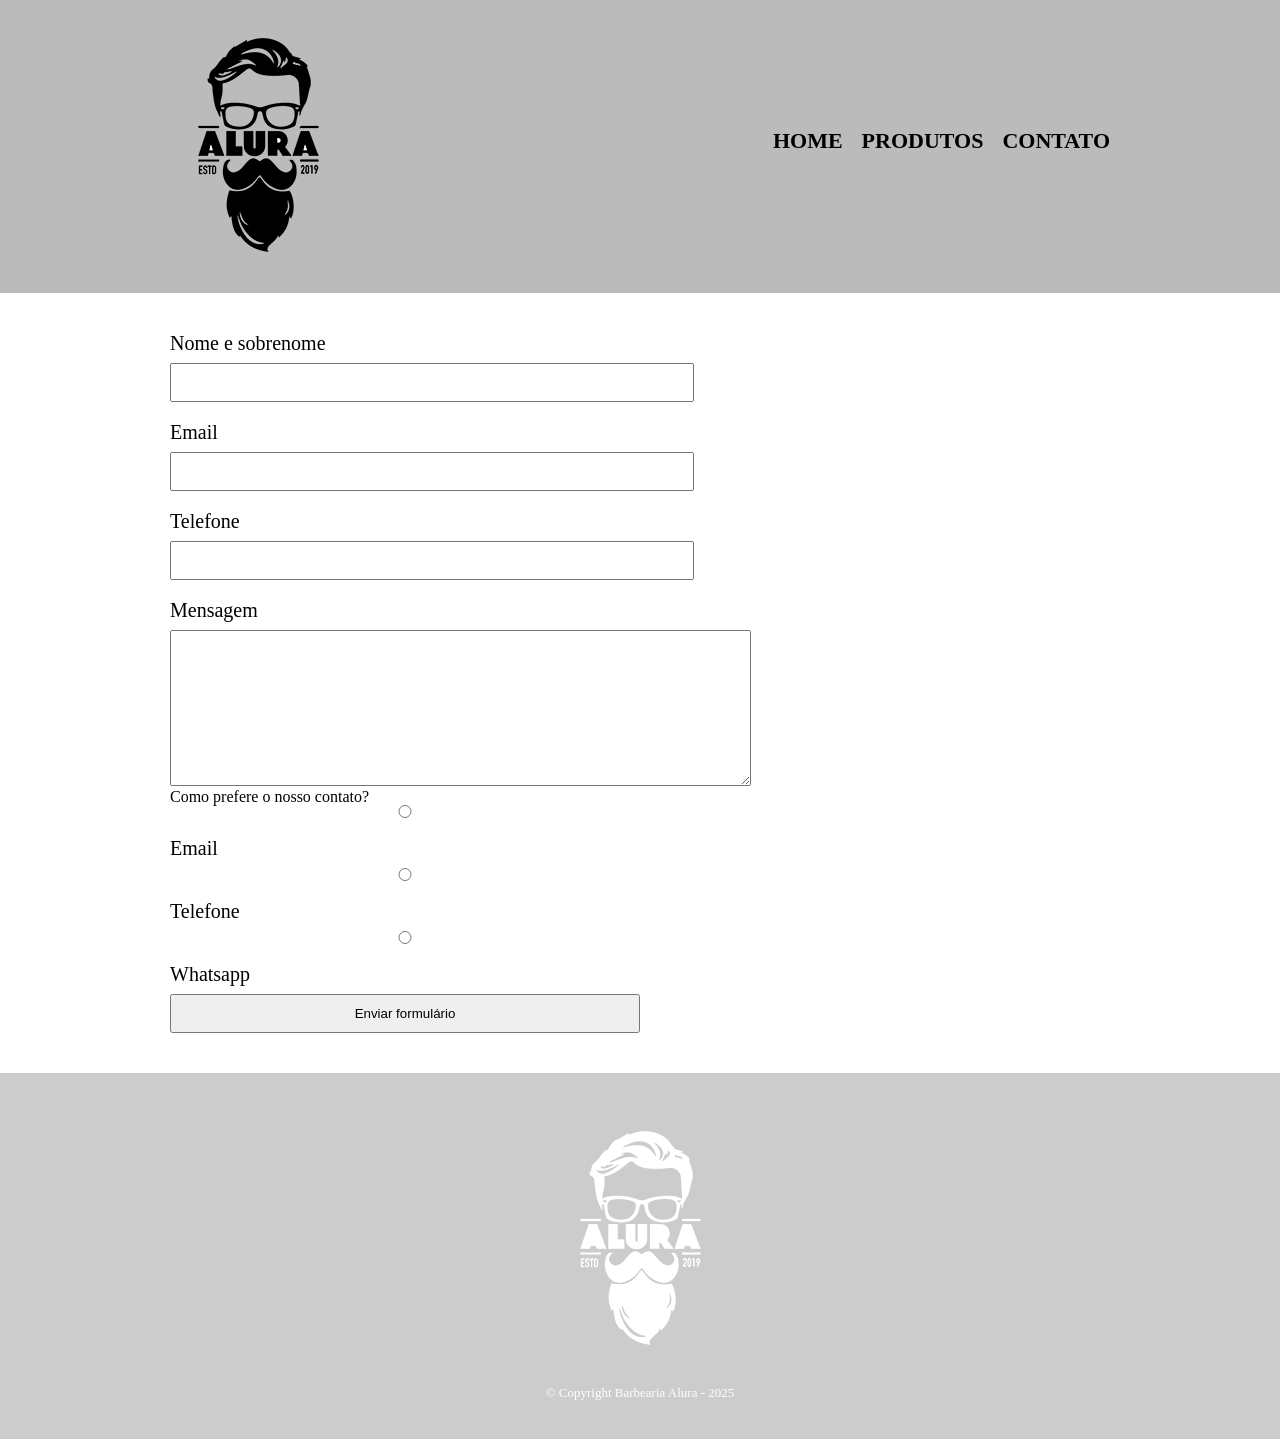
==== contato.html @ 219ab12b "radio" ====
<!DOCTYPE html>
<html lang="pt-br">
<head>
    <meta charset="UTF-8">
    <meta name="viewport" content="width=device-width, initial-scale=1.0">
    <title>Contato - Barbearia Alura</title>
    <link rel="stylesheet" href="reset.css">
    <link rel="stylesheet" href="style.css">
</head>
<body>
    <header>
        <div class="caixa">
            <h1><img src="img/logo.png" alt=""></h1>

            <nav>
                <ul>
                    <li><a href="index.html">Home</a></li>
                    <li><a href="produtos.html">Produtos</a></li>
                    <li><a href="contato.html">Contato</a></li>
                </ul>
            </nav>
        </div>
    </header>
    <main>
        <form>
            <label for="nomesobrenome">Nome e sobrenome</label>
            <input type="text" id="nomesobrenome" class="input-padrao">

            <label for="email">Email</label>
            <input type="text" id="email" class="input-padrao">

            <label for="telefone">Telefone</label>
            <input type="text" id="telefone" class="input-padrao">

            <label for="mensagem">Mensagem</label>
            <textarea cols="70" rows="10" id="mensagem" class="input-padrao"></textarea>

            <div>
                <p> Como prefere o nosso contato? </p>
                <label for="radio-email"><input type="radio" name="contato" value="email" id="radio-email">Email</label>
                <label for="radio-telefone"><input type="radio" name="contato" value="telefone" id="radio-telefone">Telefone</label>
                <label for="radio-whatsapp"><input type="radio" name="contato" value="whatsapp" id="radio-whatsapp">Whatsapp</label>
            </div>
            <input type="submit" value="Enviar formulário">
        </form>
    </main>


    <footer>
        <img src="img/logo-branco.png" alt="">
        <p class="copyright">&copy; Copyright Barbearia Alura - 2025</p>
    </footer>

    
</body>
</html>
---- style.css ----
header{
    background: #bbbbbb;
    padding: 20px 0;
}
.caixa{
    position: relative;
    width: 940px;
    margin: 0 auto;
}
nav{
    position: absolute;
    top: 110px;
    right: 0;
}
nav li{
    display: inline;
    margin: 0 0 0 15px;
}
nav a{
    text-transform: uppercase;
    color:#000000;
    font-weight: bold;
    font-size: 22px;
    text-decoration: none;
}
.produtos{
    width: 940;
    margin: 0 auto;
    padding: 50px 0;
}
.produtos li{
    display: inline-block;
    text-align: center;
    width: 30%;
    vertical-align: top;
    margin: 0 1.5%;
    padding: 30px 20px;
    box-sizing: border-box;
    border: 2px solid #000000;
    border-radius: 10px;
}
.produtos h2{
    font-size: 30px;
    font-weight: bold;
}
.produto-descricao{
    font-size: 18px;
}
.produto-preco{
    font-size: 22px;
    font-weight: bold;
    margin-top: 10px;
}
nav a:hover{
    color:#c78c19;
    text-decoration: underline;
}
.produtos li:hover{
    border-color: #c78c19;
}
.produtos li:active{
    border-color: #088c19;
}
.produtos li:hover h2{
    font-size: 34px;
}
footer{
    text-align: center;
    background: #cccccc;
    padding: 40px;
}
.copyright{
    color:#ffffff;
    font-size: 13px;
    margin: 20px 0 0;
}
main{
    width: 940px;
    margin: 0 auto;
form{
    margin: 40px 0;
}
form label{
    display: block;
    font-size: 20px;
    margin: 0 0 10px;
}
form input{
    display: block;
    margin: 0 0 20px;
    padding: 10px 25px;
    width: 50%;
}
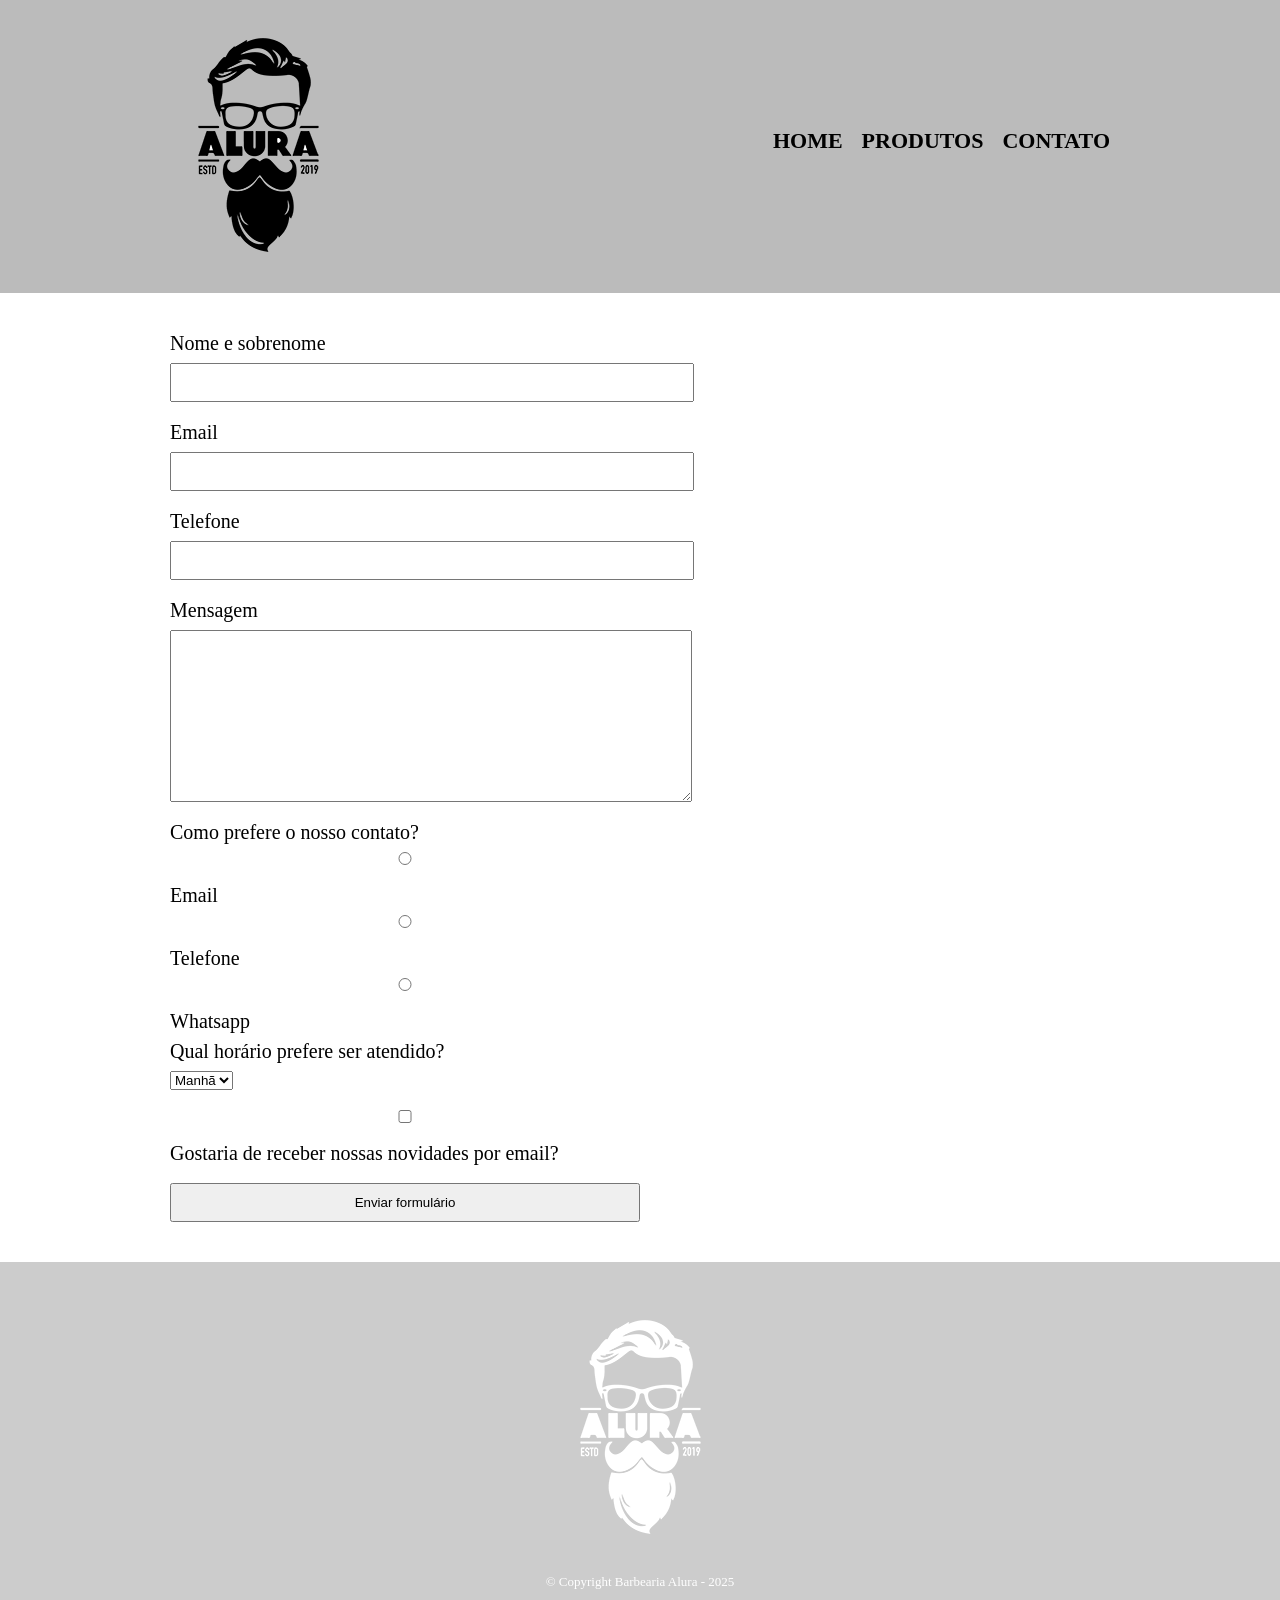
==== commit 1587c638: "checkbox" ====
--- a/contato.html
+++ b/contato.html
@@ -41,6 +41,15 @@
                 <label for="radio-telefone"><input type="radio" name="contato" value="telefone" id="radio-telefone">Telefone</label>
                 <label for="radio-whatsapp"><input type="radio" name="contato" value="whatsapp" id="radio-whatsapp">Whatsapp</label>
             </div>
+            <div>
+                <p>Qual horário prefere ser atendido?</p>
+                <select>
+                    <option>Manhã</option>
+                    <option>Tarde</option>
+                    <option>Noite</option>
+                </select>
+            </div>
+            <label class="checkbox"> <input type="checkbox">Gostaria de receber nossas novidades por email?</label>
             <input type="submit" value="Enviar formulário">
         </form>
     </main>
--- a/style.css
+++ b/style.css
@@ -80,7 +80,7 @@
 form{
     margin: 40px 0;
 }
-form label{
+form label, form p{
     display: block;
     font-size: 20px;
     margin: 0 0 10px;
@@ -90,4 +90,14 @@
     margin: 0 0 20px;
     padding: 10px 25px;
     width: 50%;
+}
+
+.input-padrao{
+    display: block;
+    margin: 0 0 20px;
+    padding: 10px 25px;
+    width: 50%;
+}
+.checkbox{
+    margin: 20px 0;
 }
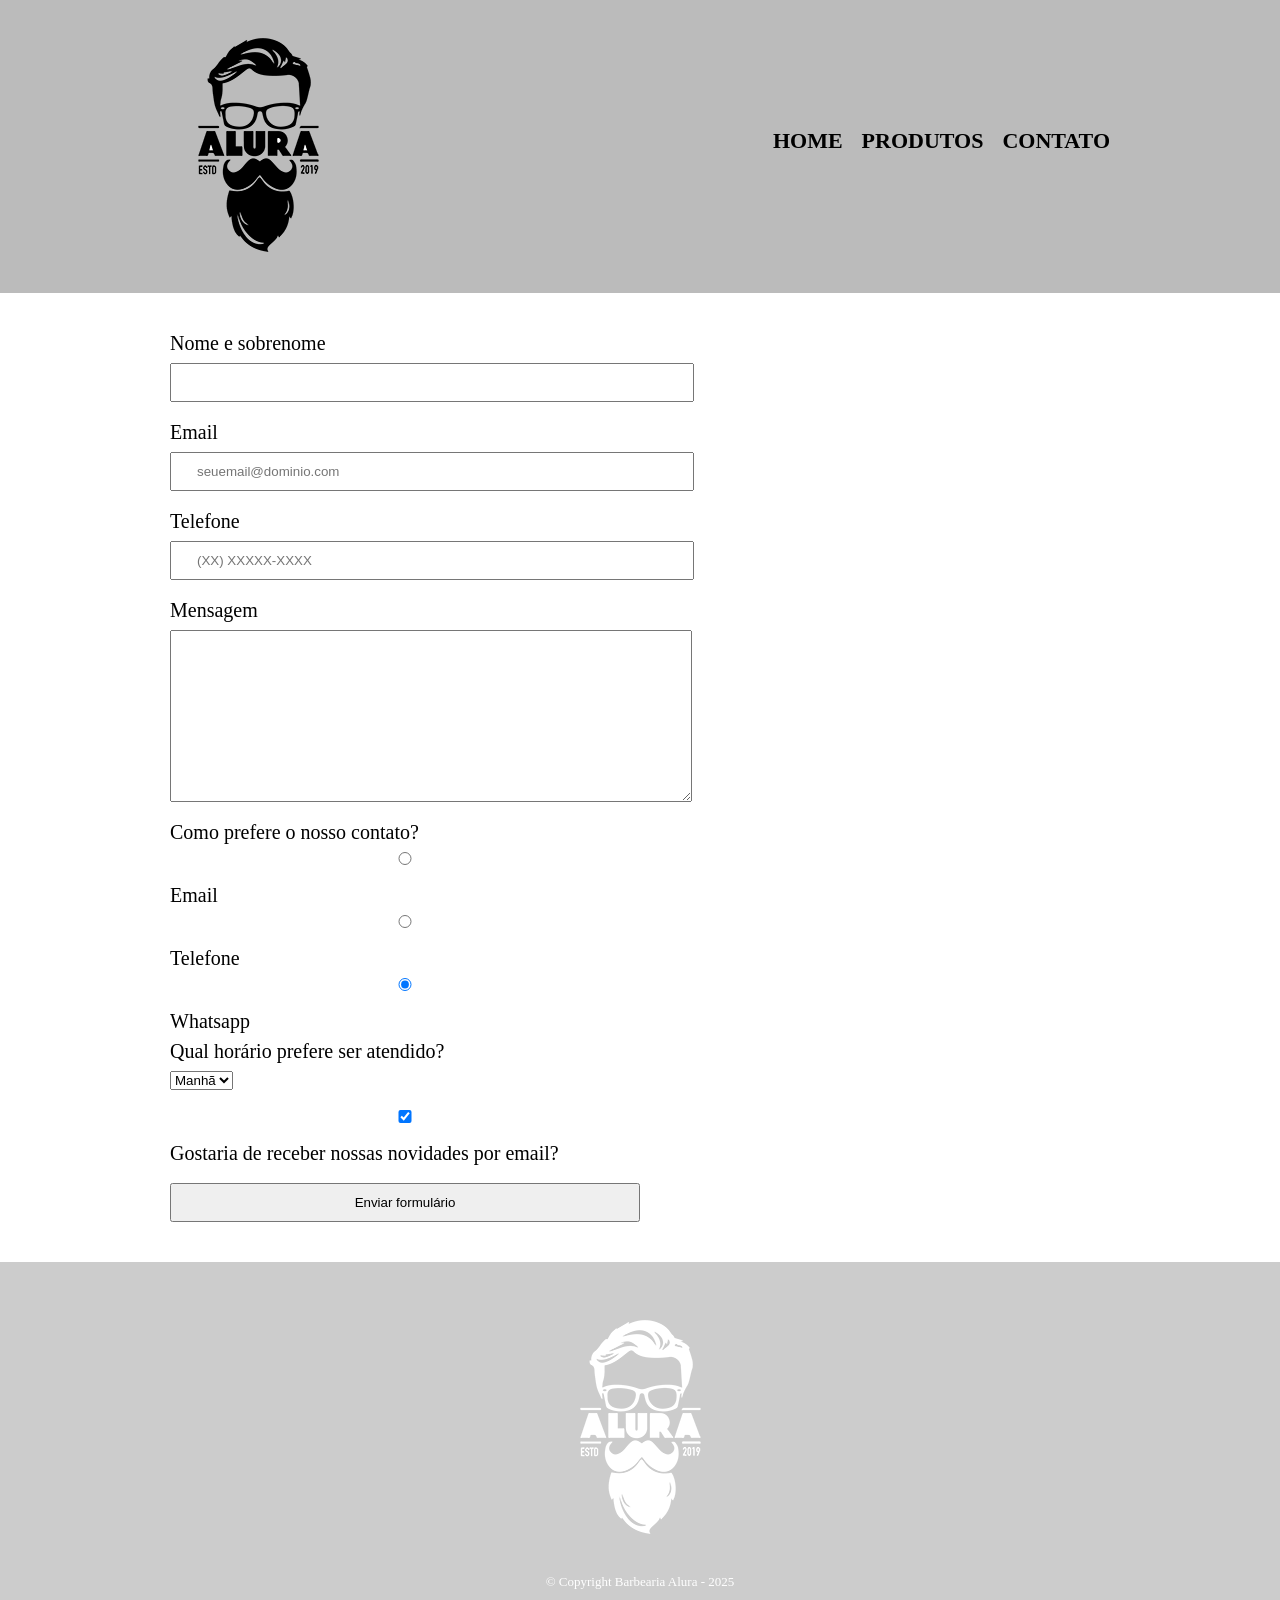
==== commit 6aa97ebd: "required" ====
--- a/contato.html
+++ b/contato.html
@@ -10,7 +10,7 @@
 <body>
     <header>
         <div class="caixa">
-            <h1><img src="img/logo.png" alt=""></h1>
+            <h1><img src="img/logo.png" alt="Logo da Barbearia Alura"></h1>
 
             <nav>
                 <ul>
@@ -27,10 +27,10 @@
             <input type="text" id="nomesobrenome" class="input-padrao">
 
             <label for="email">Email</label>
-            <input type="text" id="email" class="input-padrao">
+            <input type="email" id="email" class="input-padrao" required placeholder="seuemail@dominio.com">
 
             <label for="telefone">Telefone</label>
-            <input type="text" id="telefone" class="input-padrao">
+            <input type="tel" id="telefone" class="input-padrao" required placeholder="(XX) XXXXX-XXXX">
 
             <label for="mensagem">Mensagem</label>
             <textarea cols="70" rows="10" id="mensagem" class="input-padrao"></textarea>
@@ -39,7 +39,7 @@
                 <p> Como prefere o nosso contato? </p>
                 <label for="radio-email"><input type="radio" name="contato" value="email" id="radio-email">Email</label>
                 <label for="radio-telefone"><input type="radio" name="contato" value="telefone" id="radio-telefone">Telefone</label>
-                <label for="radio-whatsapp"><input type="radio" name="contato" value="whatsapp" id="radio-whatsapp">Whatsapp</label>
+                <label for="radio-whatsapp"><input type="radio" name="contato" value="whatsapp" id="radio-whatsapp" checked>Whatsapp</label>
             </div>
             <div>
                 <p>Qual horário prefere ser atendido?</p>
@@ -49,14 +49,14 @@
                     <option>Noite</option>
                 </select>
             </div>
-            <label class="checkbox"> <input type="checkbox">Gostaria de receber nossas novidades por email?</label>
+            <label class="checkbox"> <input type="checkbox" checked>Gostaria de receber nossas novidades por email?</label>
             <input type="submit" value="Enviar formulário">
         </form>
     </main>
 
 
     <footer>
-        <img src="img/logo-branco.png" alt="">
+        <img src="img/logo-branco.png" alt="Logo da Barbearia Alura">
         <p class="copyright">&copy; Copyright Barbearia Alura - 2025</p>
     </footer>
 
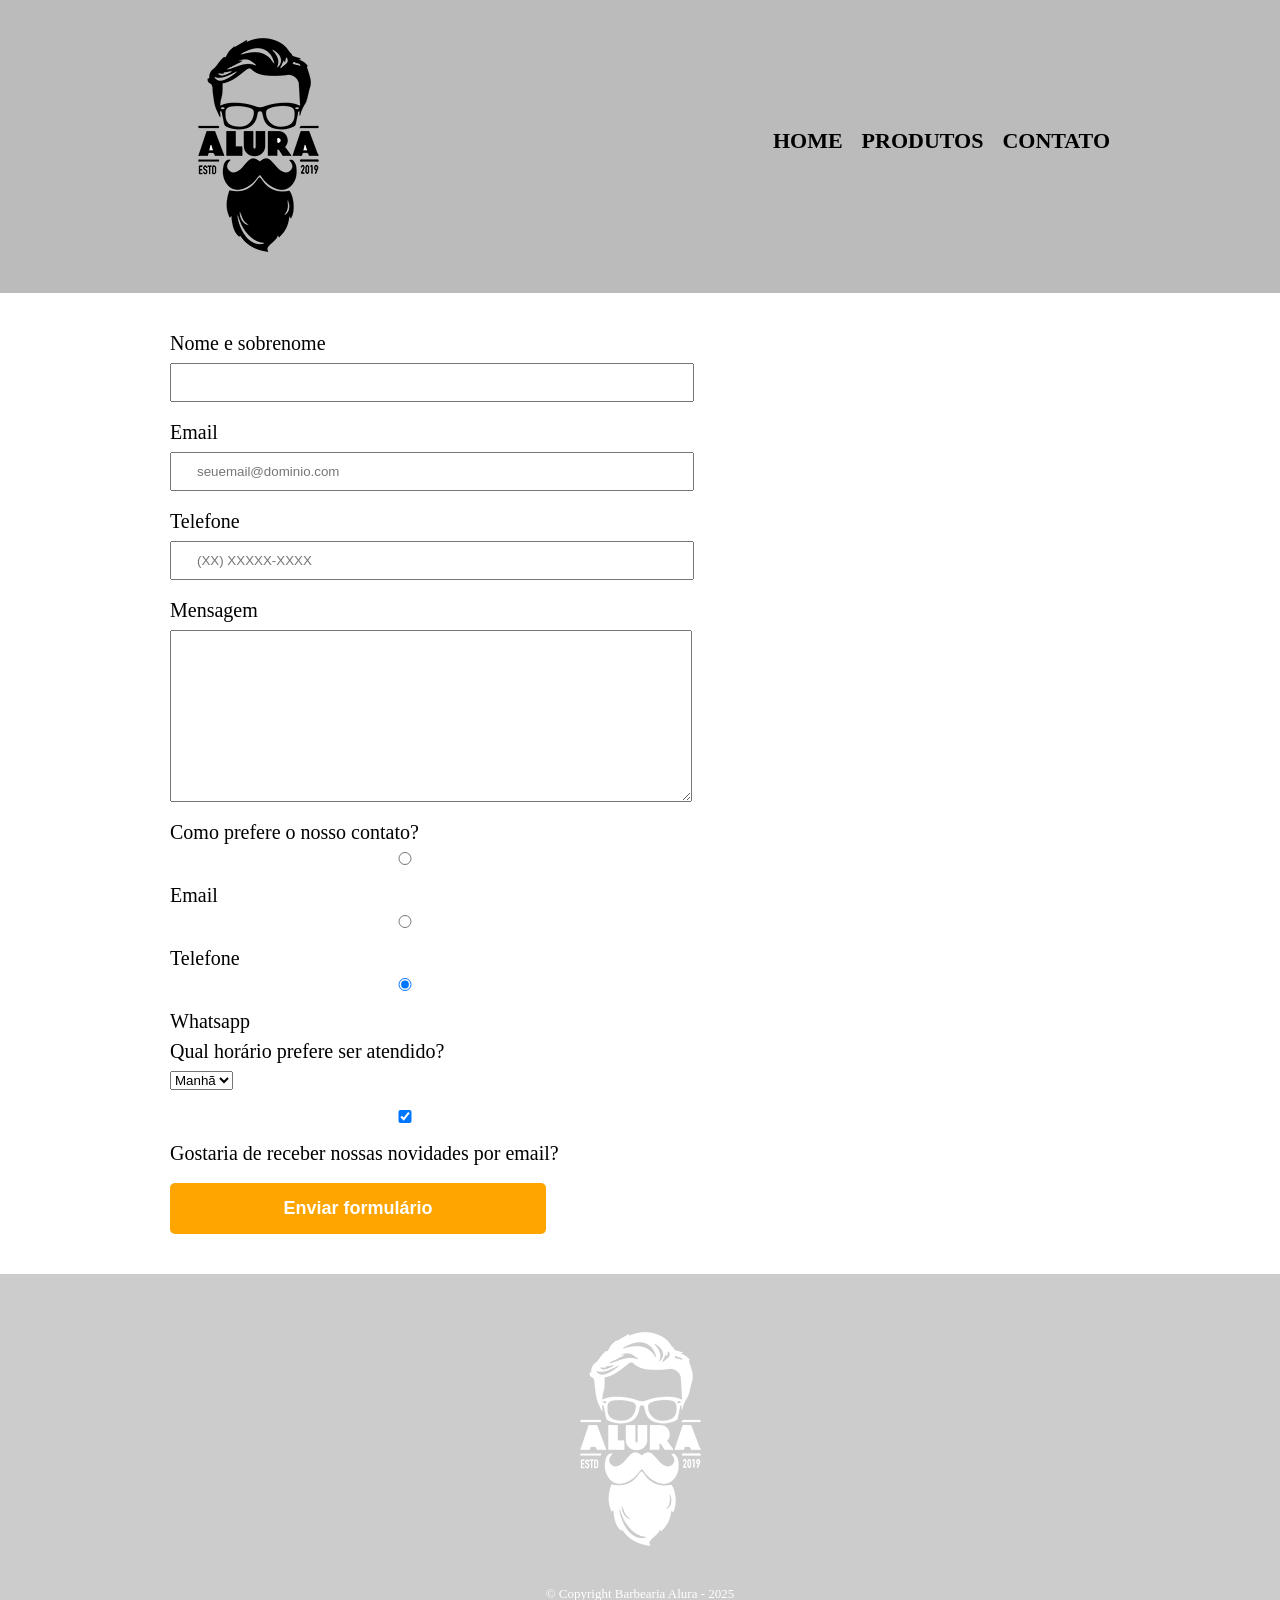
==== commit 26304b09: "enviar" ====
--- a/contato.html
+++ b/contato.html
@@ -50,7 +50,7 @@
                 </select>
             </div>
             <label class="checkbox"> <input type="checkbox" checked>Gostaria de receber nossas novidades por email?</label>
-            <input type="submit" value="Enviar formulário">
+            <input type="submit" value="Enviar formulário" class="enviar">
         </form>
     </main>
 
--- a/style.css
+++ b/style.css
@@ -100,4 +100,17 @@
 }
 .checkbox{
     margin: 20px 0;
+}
+
+.enviar{
+    width: 40%;
+    padding: 15px;
+    background: orange;
+    color: white;
+    font-weight: bold;
+    font-size: 18px;
+    border: none;
+    border-radius: 5px;
+    transition: 1s all;
+    cursor: pointer;
 }
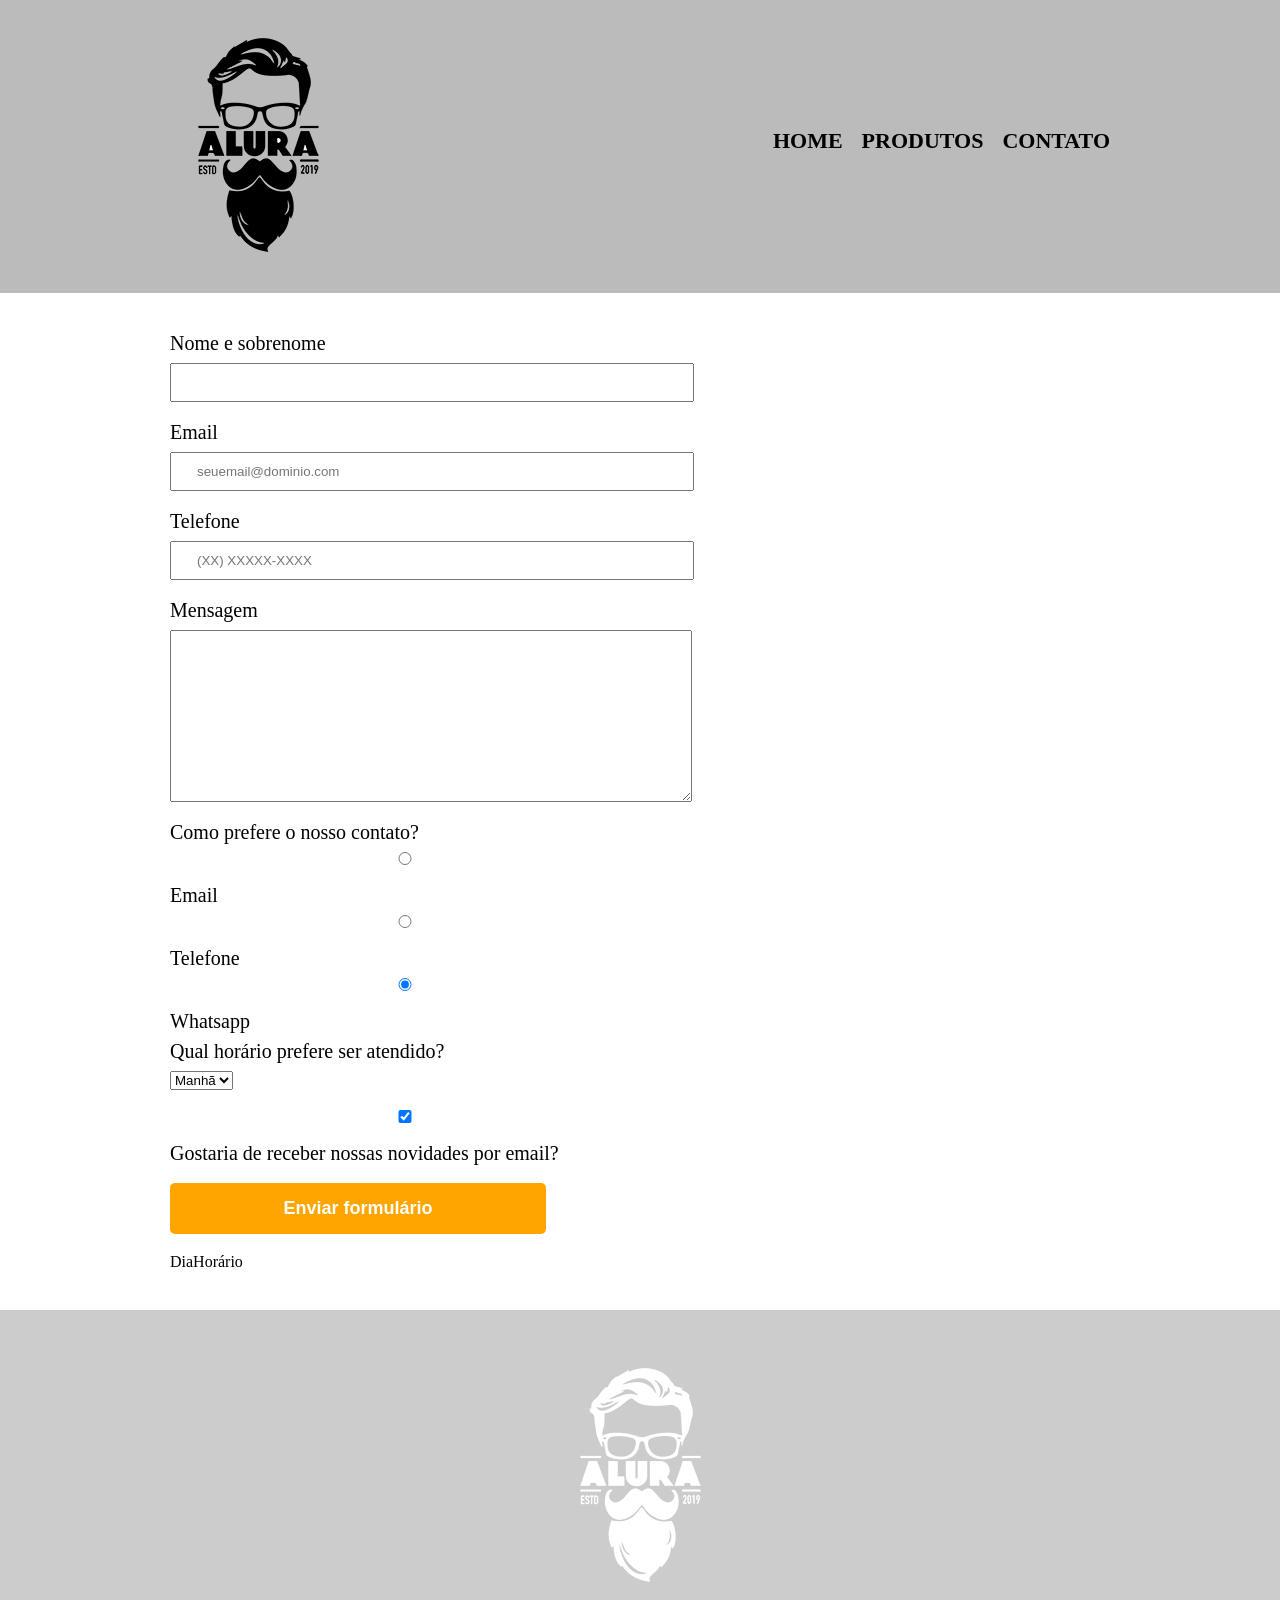
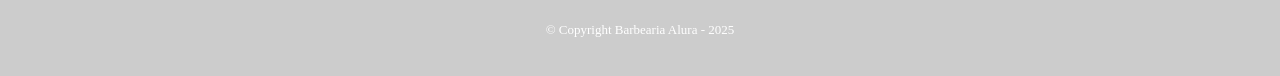
==== commit 8bb88ae4: "tabela" ====
--- a/contato.html
+++ b/contato.html
@@ -51,6 +51,15 @@
             </div>
             <label class="checkbox"> <input type="checkbox" checked>Gostaria de receber nossas novidades por email?</label>
             <input type="submit" value="Enviar formulário" class="enviar">
+
+            <table>
+                <thead>
+                    <tr>
+                        <th>Dia</th>
+                        <th>Horário</th>
+                    </tr>
+                </thead>
+            </table>
         </form>
     </main>
 
--- a/style.css
+++ b/style.css
@@ -113,4 +113,8 @@
     border-radius: 5px;
     transition: 1s all;
     cursor: pointer;
+}
+.enviar:hover{
+    background: darkorange;
+    transform: scale(1.2);
 }
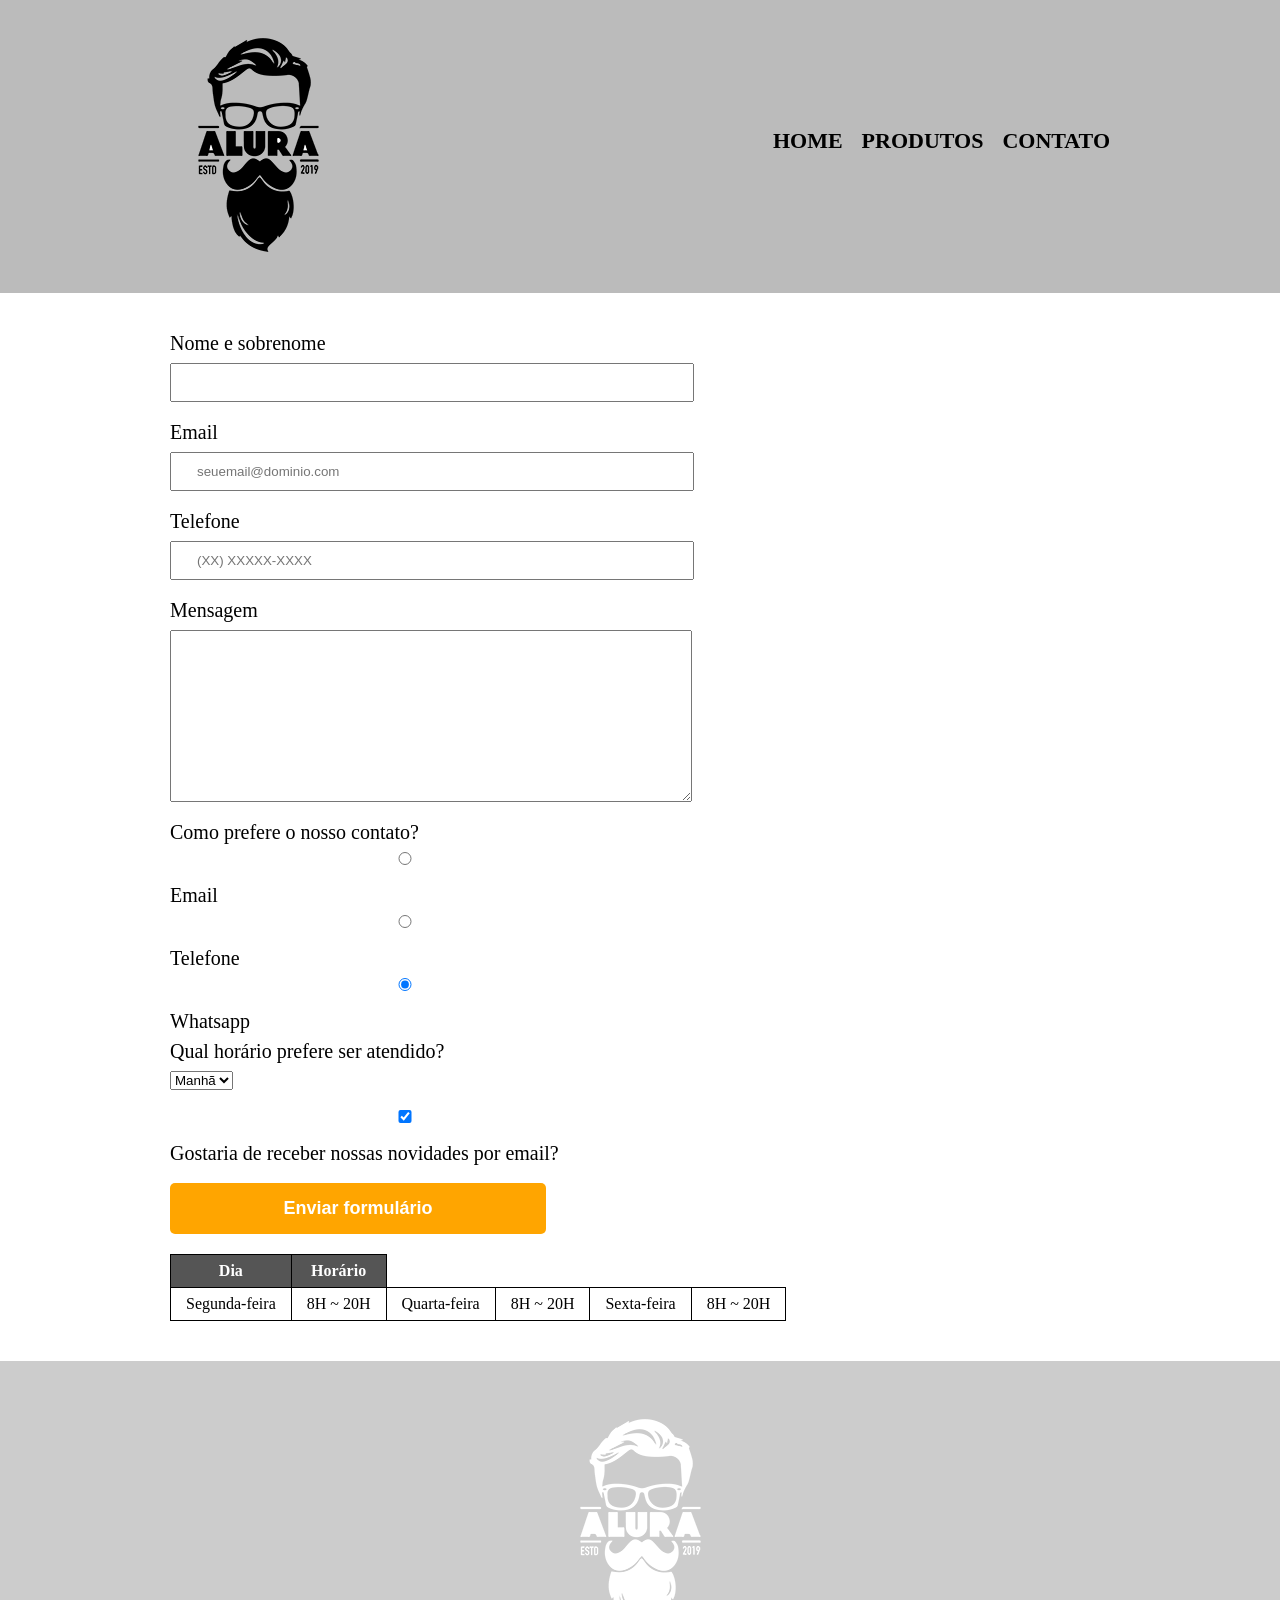
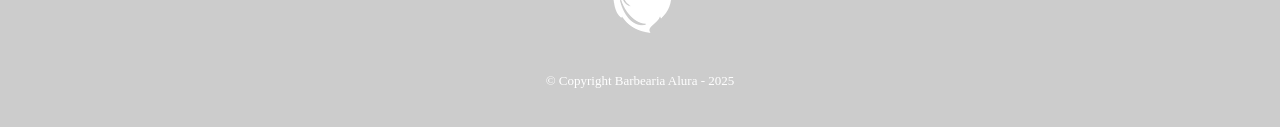
==== commit 61512c5a: "contato completo" ====
--- a/contato.html
+++ b/contato.html
@@ -59,6 +59,18 @@
                         <th>Horário</th>
                     </tr>
                 </thead>
+                <tbody>
+                    <tr>
+                        <td>Segunda-feira</td>
+                        <td>8H ~ 20H</td>
+                    
+                        <td>Quarta-feira</td>
+                        <td>8H ~ 20H</td>
+                    
+                        <td>Sexta-feira</td>
+                        <td>8H ~ 20H</td>
+                    </tr>
+                </tbody>
             </table>
         </form>
     </main>
--- a/style.css
+++ b/style.css
@@ -117,4 +117,18 @@
 .enviar:hover{
     background: darkorange;
     transform: scale(1.2);
+}
+
+table{
+    margin: 20px 0 40px;
+}
+thead{
+    background: #555555;
+    color: white;
+    font-weight: bold;
+}
+
+td, th{
+    border: 1px solid #000000;
+    padding: 8px 15px;
 }
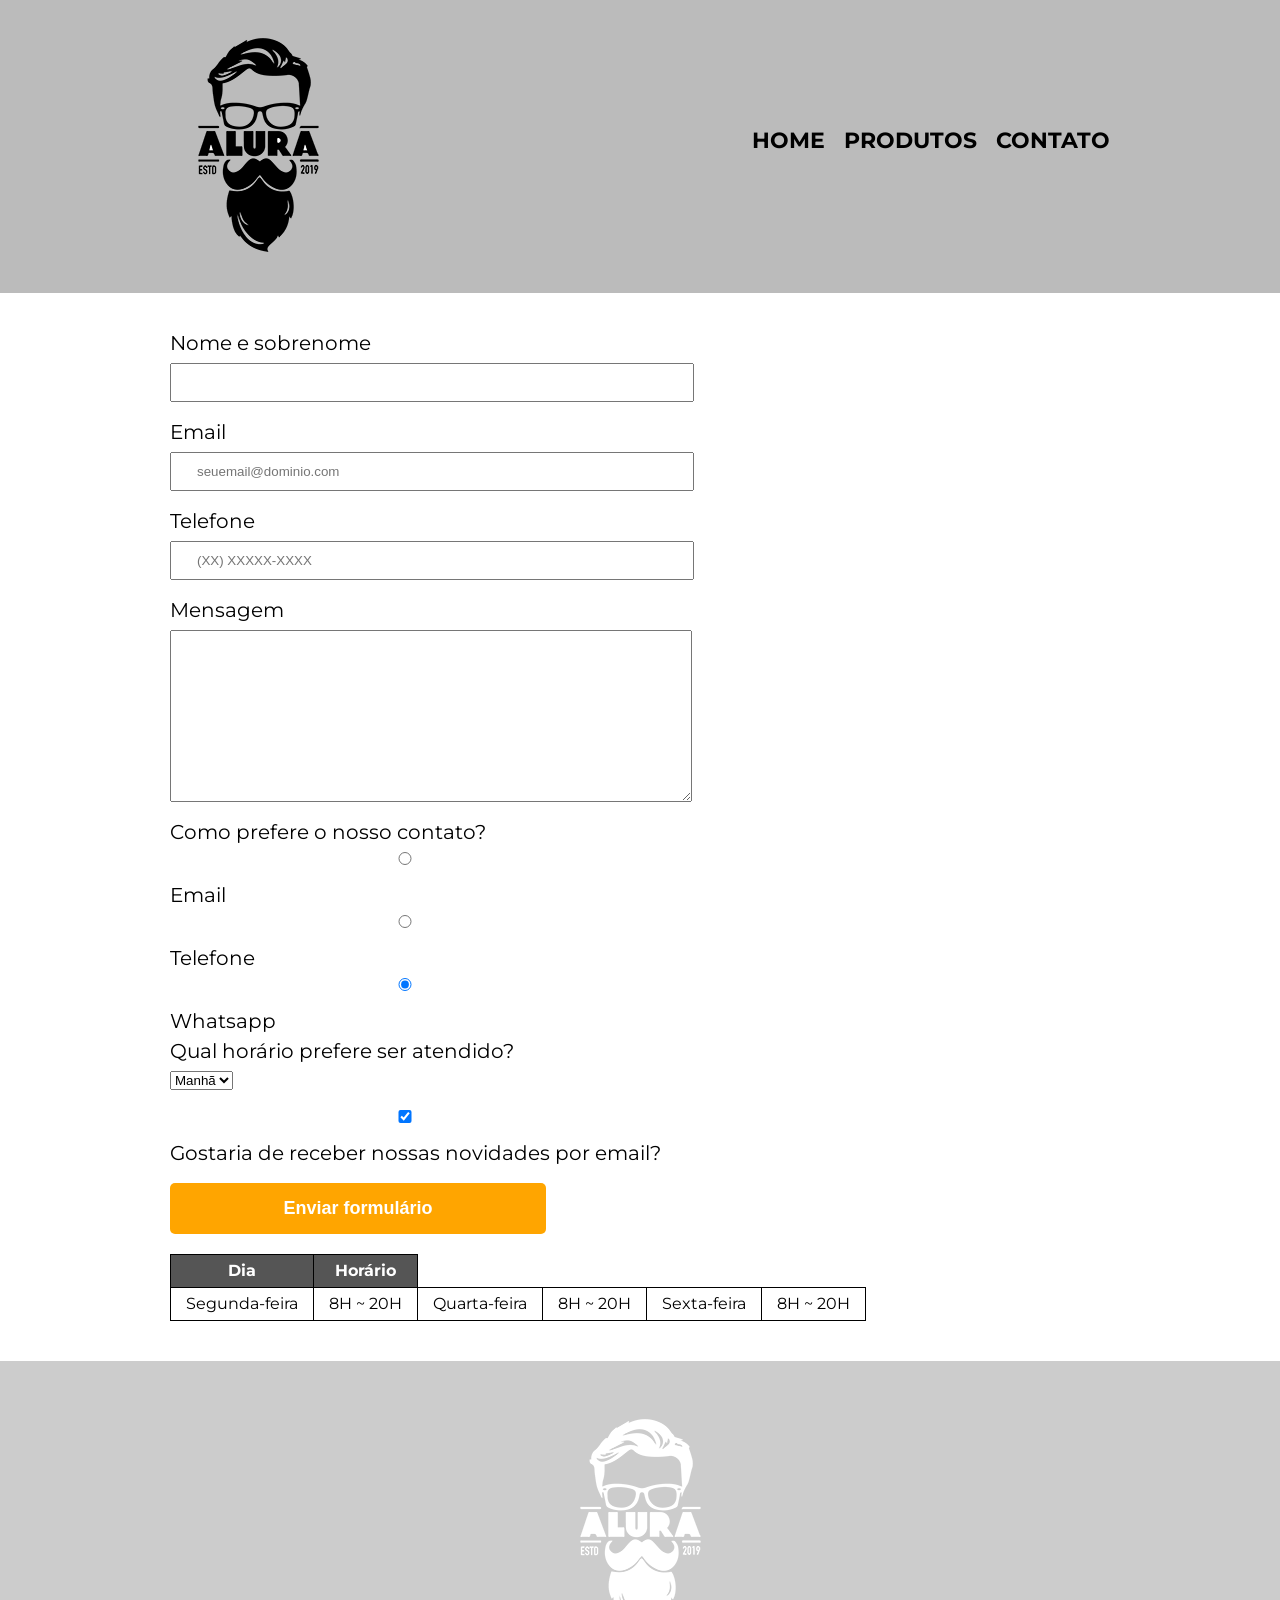
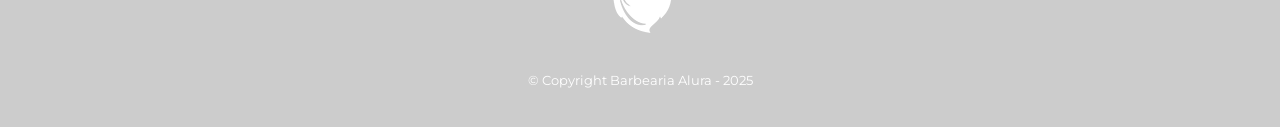
==== commit f5adb36b: "mapa" ====
--- a/contato.html
+++ b/contato.html
@@ -6,6 +6,8 @@
     <title>Contato - Barbearia Alura</title>
     <link rel="stylesheet" href="reset.css">
     <link rel="stylesheet" href="style.css">
+        <link href="https://fonts.googleapis.com/css2?family=Montserrat:ital,wght@0,100..900;1,100..900&display=swap" rel="stylesheet">
+
 </head>
 <body>
     <header>
@@ -74,13 +76,9 @@
             </table>
         </form>
     </main>
-
-
     <footer>
         <img src="img/logo-branco.png" alt="Logo da Barbearia Alura">
         <p class="copyright">&copy; Copyright Barbearia Alura - 2025</p>
     </footer>
-
-    
 </body>
 </html>
--- a/style.css
+++ b/style.css
@@ -1,3 +1,7 @@
+body{
+    font-family: 'Montserrat', sans-serif;
+}
+
 header{
     background: #bbbbbb;
     padding: 20px 0;
@@ -131,4 +135,36 @@
 td, th{
     border: 1px solid #000000;
     padding: 8px 15px;
+}
+
+.banner{
+    width: 100%;
+}
+
+.titulo-principal{
+    text-align: center;
+    font-size: 2em;
+    margin: 0 0 1em;
+    clear: left;
+}
+
+.principal p{
+    margin: 0 0 1em;
+}
+
+.principal strong{
+    font-weight: bold;
+}
+.principal em{
+    font-style: italic;
+}
+
+.utensilios{
+    width: 120px;
+    float: left;
+    margin: 0 20px 20px 0;
+}
+
+.imagembeneficios{
+    width: 60%;
 }
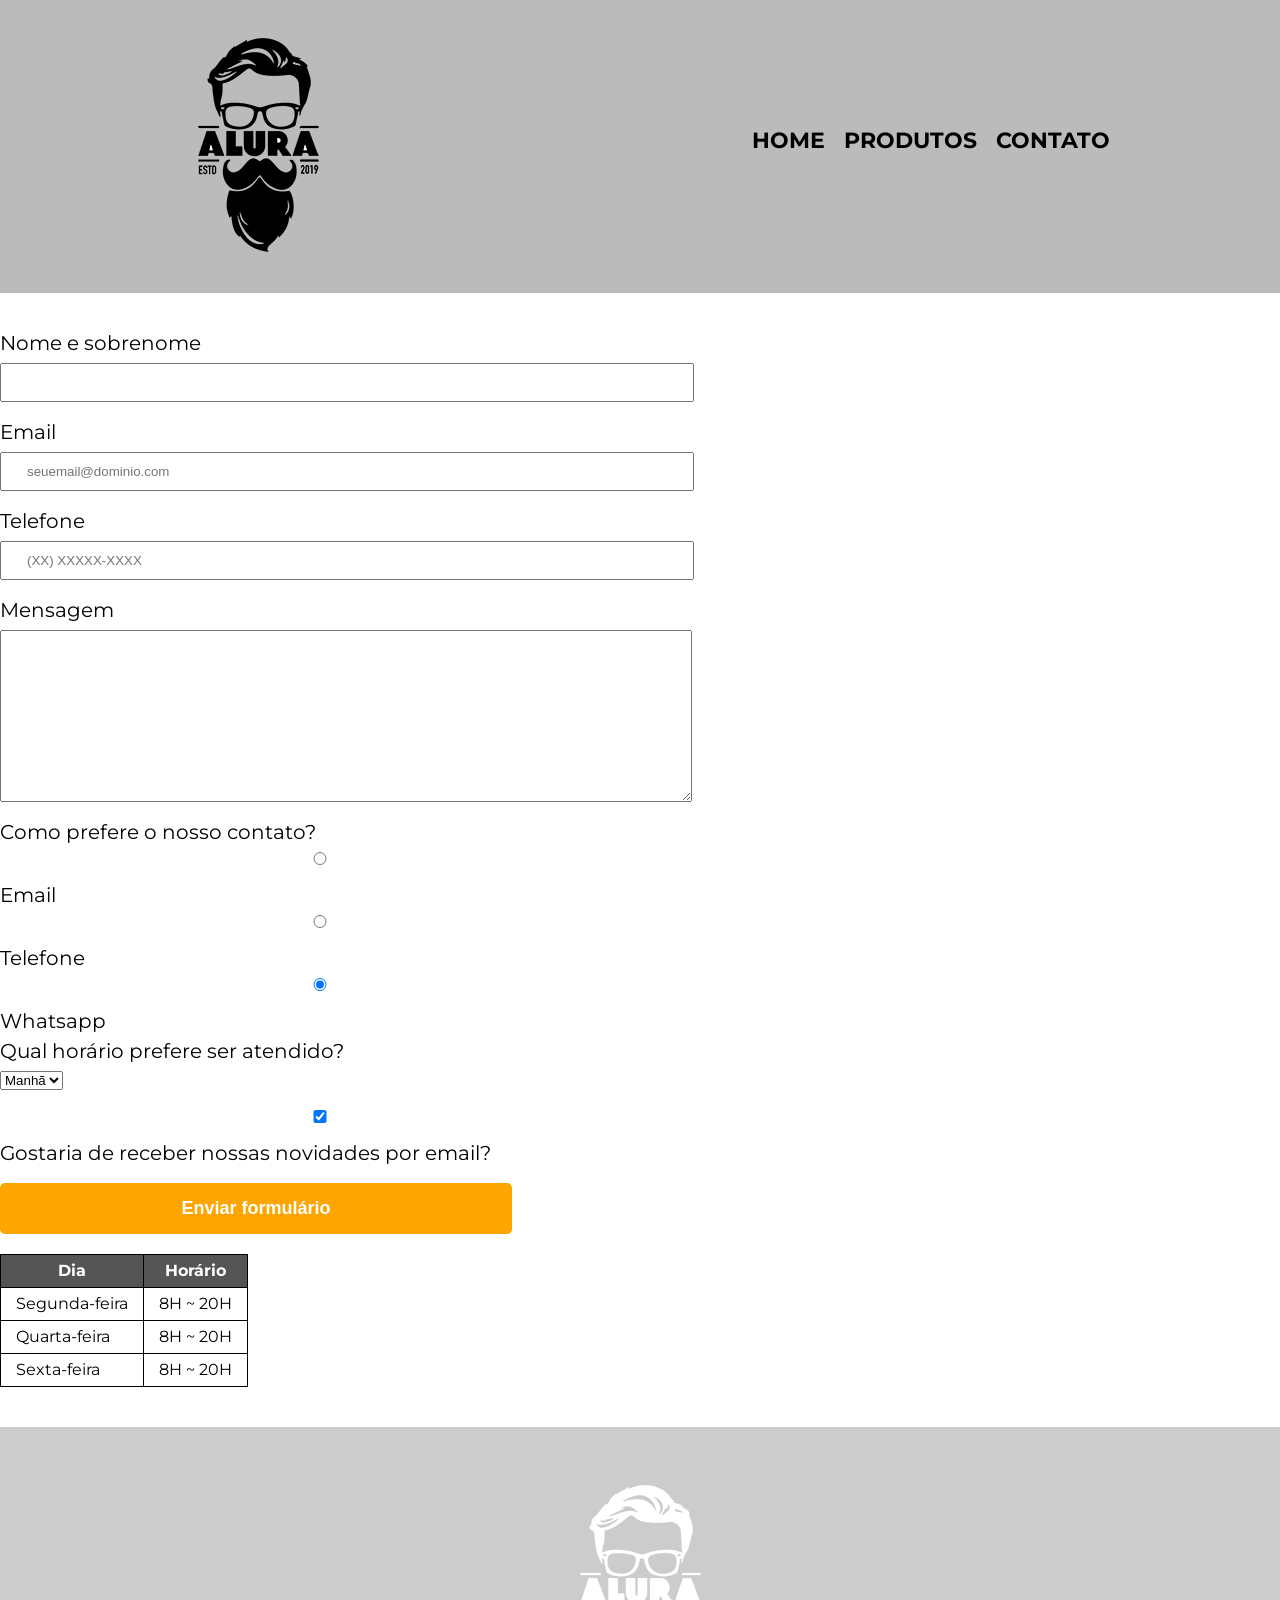
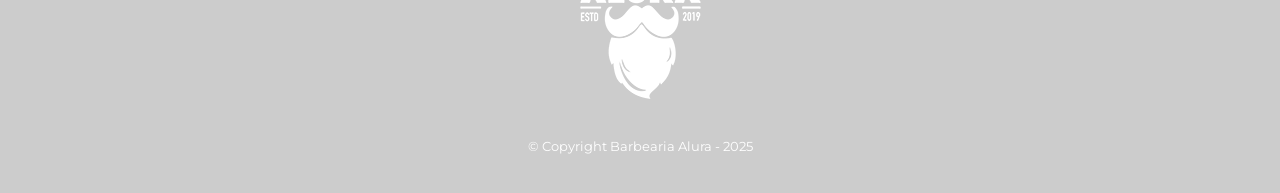
==== commit 59cfad1b: "sombra" ====
--- a/contato.html
+++ b/contato.html
@@ -65,10 +65,10 @@
                     <tr>
                         <td>Segunda-feira</td>
                         <td>8H ~ 20H</td>
-                    
+                    </tr>
                         <td>Quarta-feira</td>
                         <td>8H ~ 20H</td>
-                    
+                    </tr>
                         <td>Sexta-feira</td>
                         <td>8H ~ 20H</td>
                     </tr>
--- a/style.css
+++ b/style.css
@@ -6,20 +6,24 @@
     background: #bbbbbb;
     padding: 20px 0;
 }
+
 .caixa{
     position: relative;
     width: 940px;
     margin: 0 auto;
 }
+
 nav{
     position: absolute;
     top: 110px;
     right: 0;
 }
+
 nav li{
     display: inline;
     margin: 0 0 0 15px;
 }
+
 nav a{
     text-transform: uppercase;
     color:#000000;
@@ -27,11 +31,13 @@
     font-size: 22px;
     text-decoration: none;
 }
+
 .produtos{
     width: 940;
     margin: 0 auto;
     padding: 50px 0;
 }
+
 .produtos li{
     display: inline-block;
     text-align: center;
@@ -43,52 +49,61 @@
     border: 2px solid #000000;
     border-radius: 10px;
 }
+
 .produtos h2{
     font-size: 30px;
     font-weight: bold;
 }
+
 .produto-descricao{
     font-size: 18px;
 }
+
 .produto-preco{
     font-size: 22px;
     font-weight: bold;
     margin-top: 10px;
 }
+
 nav a:hover{
     color:#c78c19;
     text-decoration: underline;
 }
+
 .produtos li:hover{
     border-color: #c78c19;
 }
+
 .produtos li:active{
     border-color: #088c19;
 }
+
 .produtos li:hover h2{
     font-size: 34px;
 }
+
 footer{
     text-align: center;
     background: #cccccc;
     padding: 40px;
 }
+
 .copyright{
     color:#ffffff;
     font-size: 13px;
     margin: 20px 0 0;
 }
-main{
-    width: 940px;
-    margin: 0 auto;
+
 form{
     margin: 40px 0;
 }
+
 form label, form p{
     display: block;
     font-size: 20px;
     margin: 0 0 10px;
 }
+
 form input{
     display: block;
     margin: 0 0 20px;
@@ -102,6 +117,7 @@
     padding: 10px 25px;
     width: 50%;
 }
+
 .checkbox{
     margin: 20px 0;
 }
@@ -126,6 +142,7 @@
 table{
     margin: 20px 0 40px;
 }
+
 thead{
     background: #555555;
     color: white;
@@ -146,6 +163,13 @@
     font-size: 2em;
     margin: 0 0 1em;
     clear: left;
+}
+
+.principal{
+    padding: 3em 0;
+    background: #fefefe;
+    width: 940px;
+    margin: 0 auto;
 }
 
 .principal p{
@@ -167,4 +191,58 @@
 
 .imagembeneficios{
     width: 60%;
-}+    opacity: 1;
+    transition: 400ms;
+    box-shadow: 10px 10px 10px 0 #000000;
+}
+.imagembeneficios:hover{
+    opacity: 0.85;
+}
+
+.mapa{
+    padding: 3em 0;
+    background: linear-gradient(#fefefe, #888888);
+}
+
+.mapa p{
+    margin: 0 0 2em;
+    text-align: center;
+}
+
+.mapa-conteudo{
+    width: 940px;
+    margin: 0 auto;
+}
+
+.video{
+    width: 560px;
+    margin: 2em auto;
+}
+
+.beneficios{
+    padding: 3em 0;
+    background: #888888;
+}
+
+.conteudo-beneficios{
+    width: 640px;
+    margin: 0 auto;
+}
+
+.lista-beneficios{
+    width: 40%;
+    display: inline-block;
+    vertical-align: top;
+}
+
+.itens{
+    line-height: 1.5;
+}
+
+.itens:first-child{
+    font-weight: bold;
+}
+
+.itens:before{
+    content:"★";
+}
